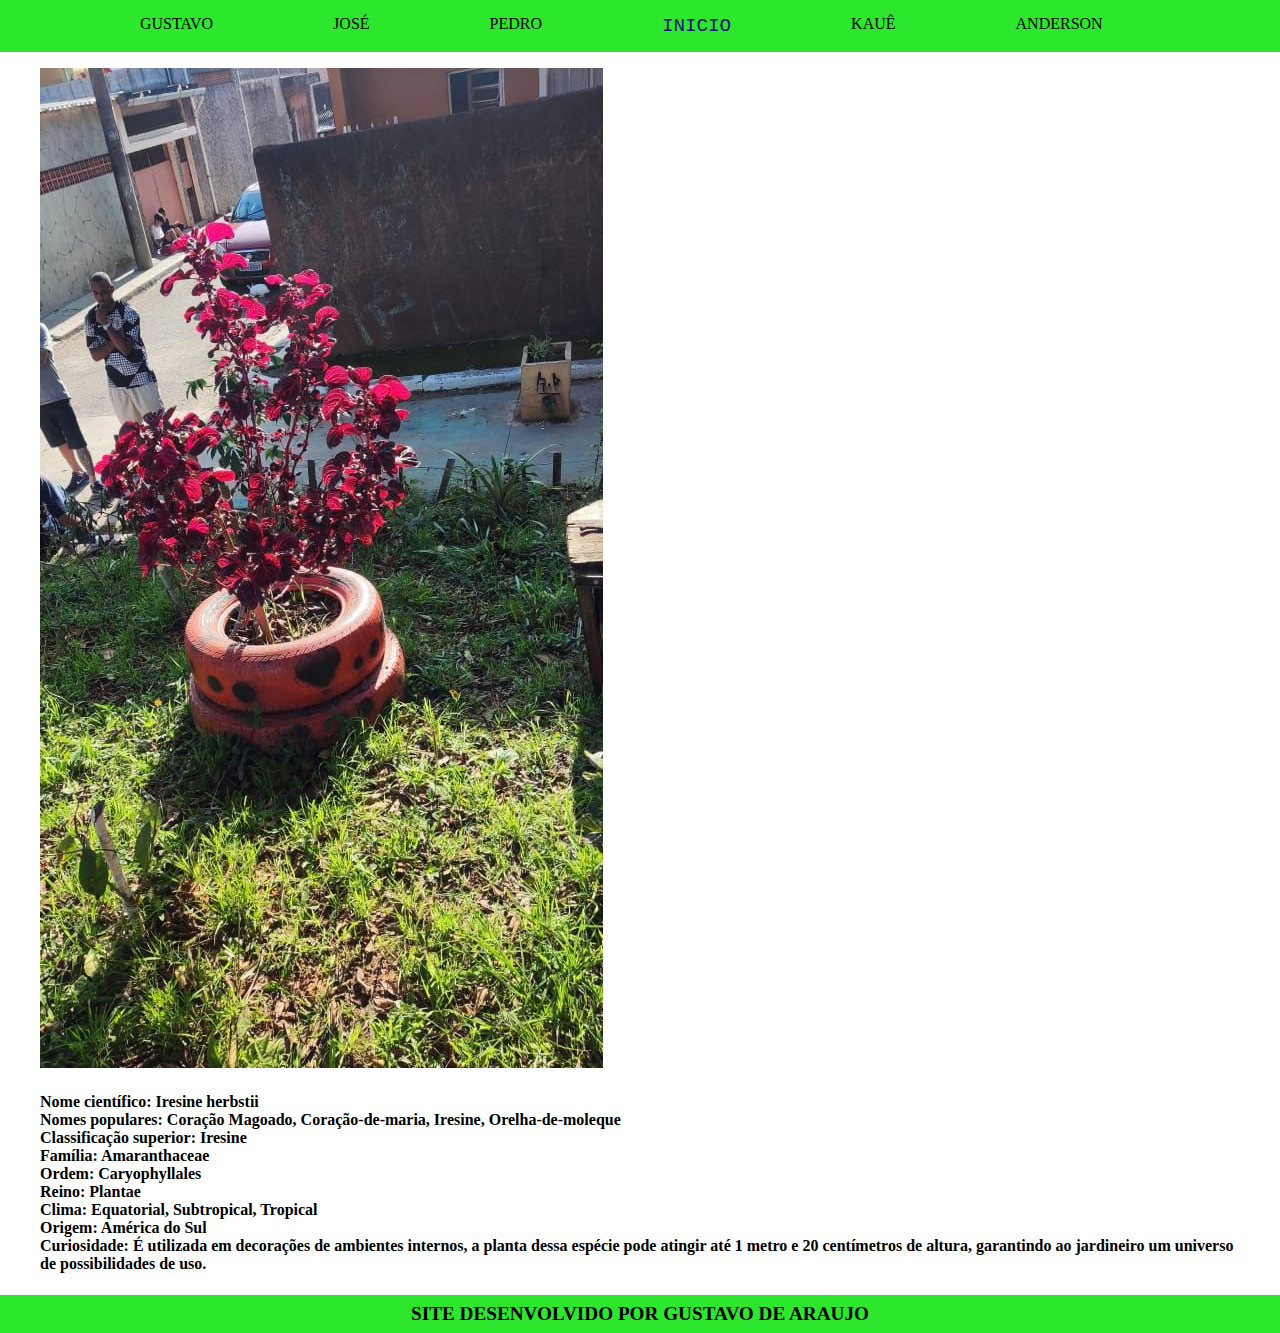
==== angeospermas.html @ c15596a7 "Update" ====
<!DOCTYPE html>
<html>
  <head>
    <meta charset="UTF-8" />
    <meta http-equiv="X-UA-Compatible" content="IE=edge" />
    <meta name="viewport" content="width=device-width, initial-scale=1.0" />
    <title>BRIOFITAS</title>
    <link rel="stylesheet" href="./CSS/header.css" />
    <link rel="stylesheet" href="./briofitas.html" />
    <link rel="stylesheet" href="./CSS/footer.css" />
  </head>
  <body>
    <header class="principal">
      <div class="cabecalho">
        <nav class="menu-header">
          <ul class="options">
            <li>GUSTAVO</li>
            <li>JOSÉ</li>
            <li>PEDRO</li>
            <a class="inicio" href="./welcome.html"><li>INICIO</li></a>
            <li>KAUÊ</li>
            <li>ANDERSON</li>
          </ul>
        </nav>
      </div>
    </header>

    <main class="main-bio">
      <div class="conteudo">
        <figure>
          <img src="./IMG/3.jpg" alt="1" />
          <figcaption>
            <h4>
              Nome científico: Iresine herbstii <br>
              Nomes populares: Coração Magoado, Coração-de-maria, Iresine, Orelha-de-moleque <br>
              Classificação superior: Iresine <br>
              Família: Amaranthaceae <br>
              Ordem: Caryophyllales <br>
              Reino: Plantae <br>
              Clima: Equatorial, Subtropical, Tropical <br>
              Origem: América do Sul <br>
              Curiosidade: É utilizada em decorações de ambientes internos, a planta dessa espécie pode
              atingir até 1 metro e 20 centímetros de altura, garantindo ao
              jardineiro um universo de possibilidades de uso.
            </h4>
          </figcaption>
          <figcaption>
            <h4>
              
            </h4>
          </figcaption>
        </figure>
      </div>
    </main>
    <footer>
      <h2>SITE DESENVOLVIDO POR GUSTAVO DE ARAUJO</h2>
    </footer>
  </body>
</html>
---- CSS/header.css ----
body{margin: 0;}

.principal{
    background-color: rgb(44, 231, 44);
}

.cabecalho{
background-color: rgb(44, 231, 44);
}

.menu-header{

}

.options{
    display: flex;
    flex-direction: row;
    padding: 15px 0 15px 80px;
    margin: 0;
}

.options > li{
    text-decoration: none;
    color: black;
    padding: 0 60px;
    list-style: none;
    font-size: 1.0em;
    align-items: center;
    text-align: center;
}


.options > .inicio{
    font-family: 'Courier New', Courier, monospace;
    color: rgb(14, 18, 119);
    text-decoration: none;
    padding: 0 60px;
    font-size: 1.2em;
    align-items: center;
    text-align: center;
    list-style: none;
}
---- CSS/footer.css ----
footer > h2{
    margin: 0;
    background: rgb(44, 231, 44);
    font-size: 1.2em;
    padding: 8px;
    text-align: center;
}
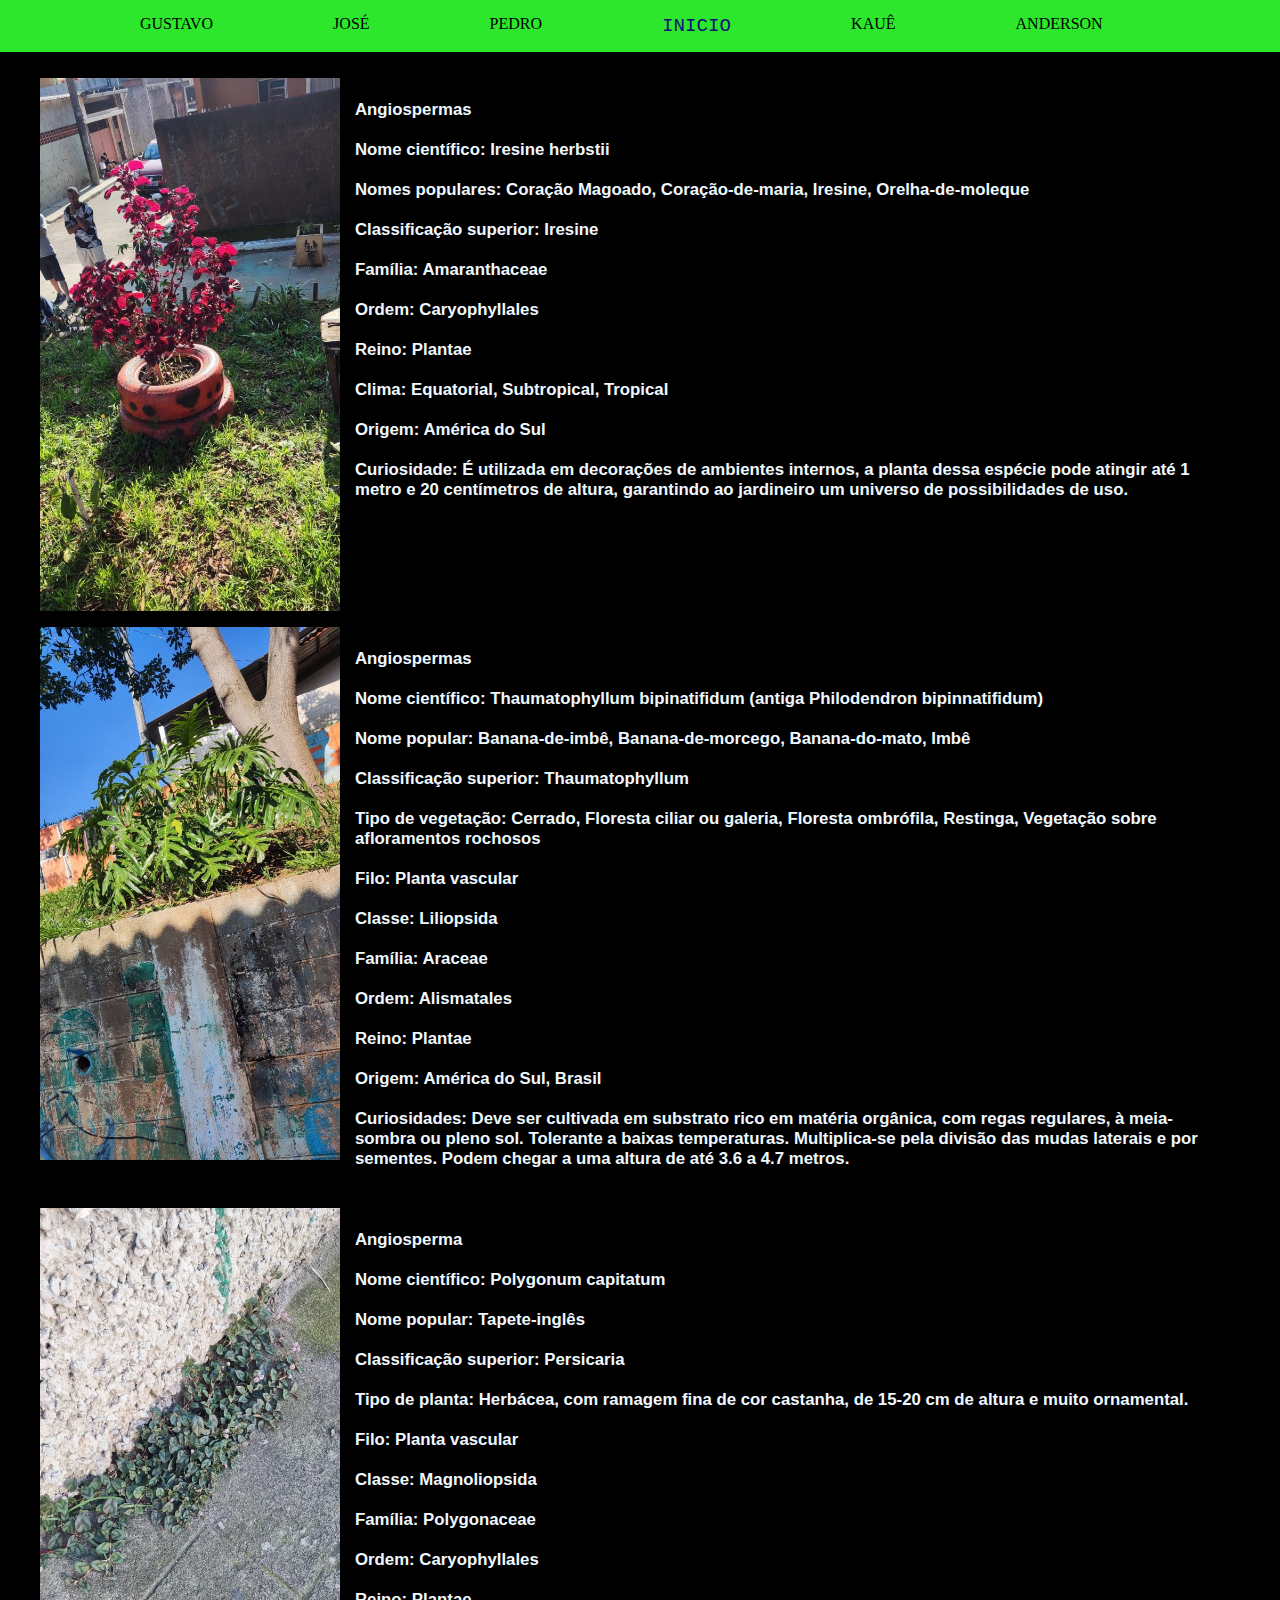
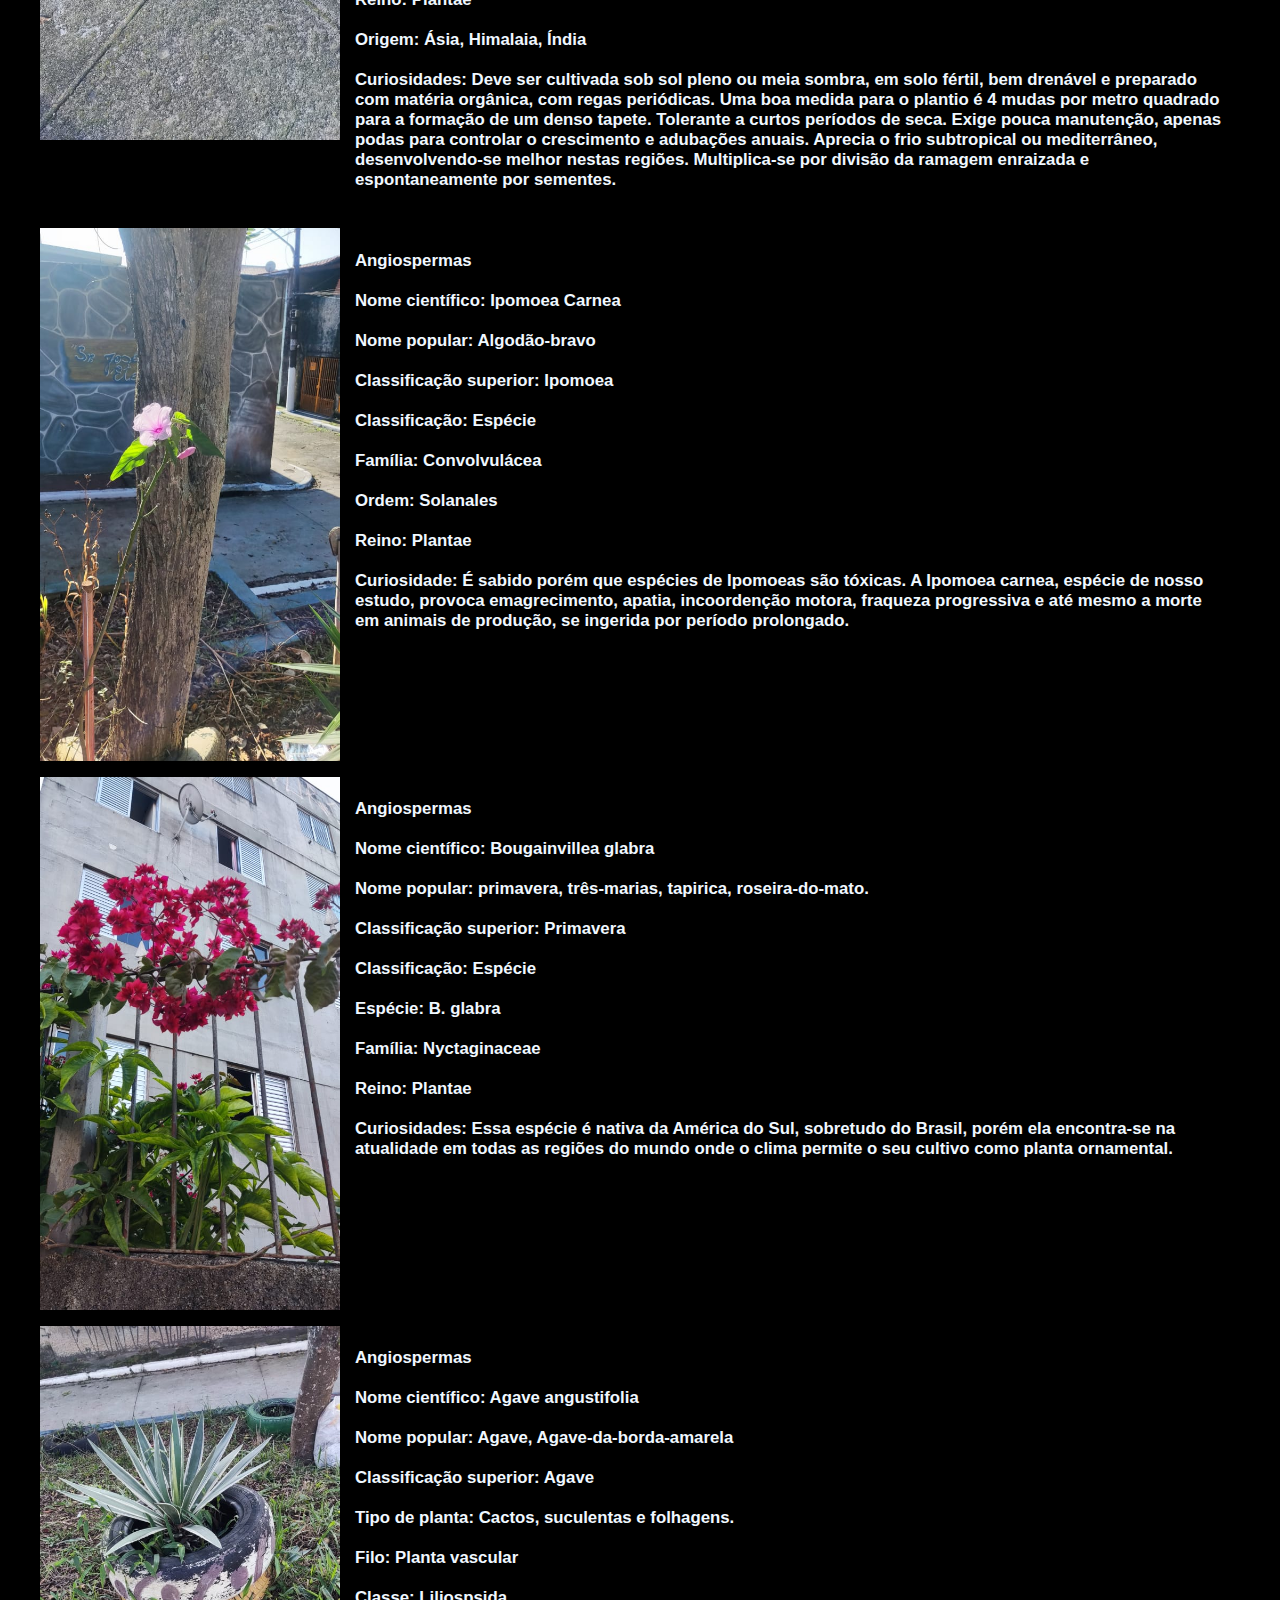
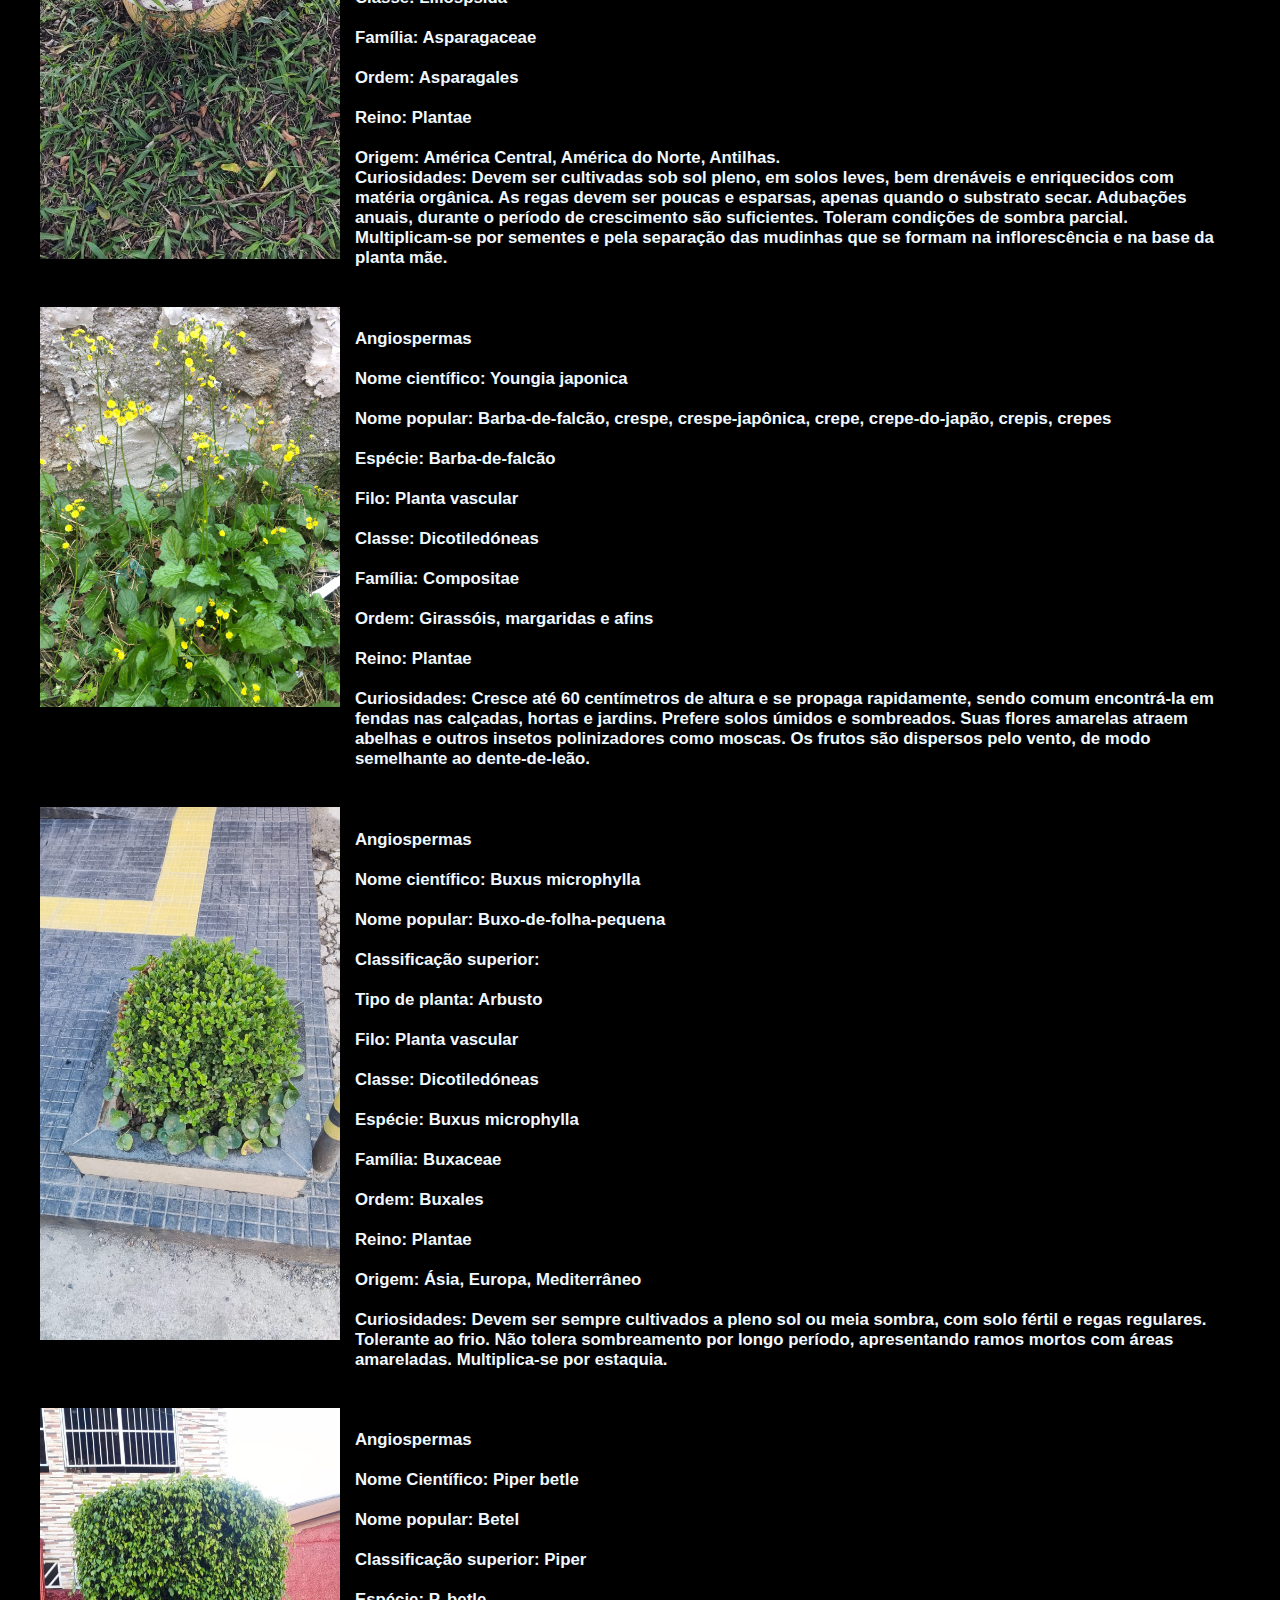
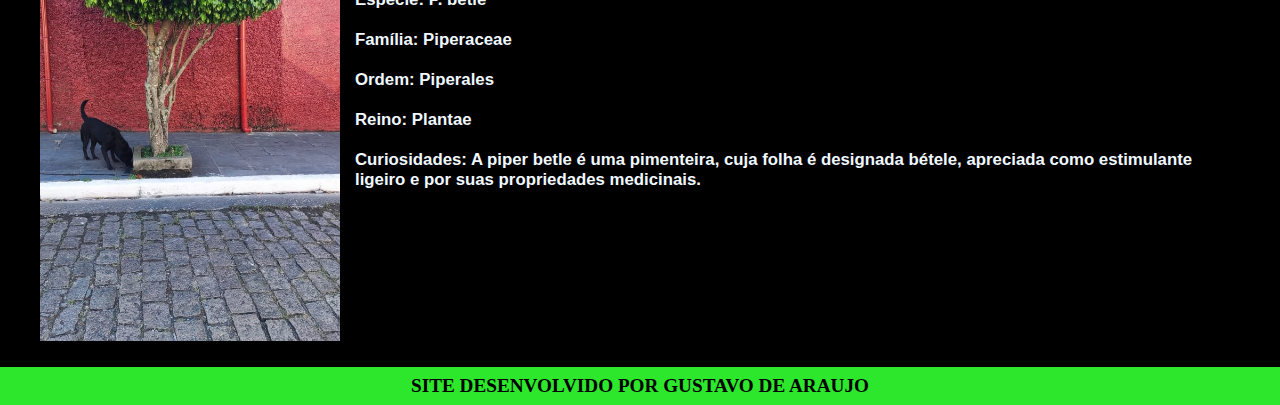
==== commit eb656a10: "Update" ====
--- a/angeospermas.html
+++ b/angeospermas.html
@@ -6,7 +6,7 @@
     <meta name="viewport" content="width=device-width, initial-scale=1.0" />
     <title>BRIOFITAS</title>
     <link rel="stylesheet" href="./CSS/header.css" />
-    <link rel="stylesheet" href="./briofitas.html" />
+    <link rel="stylesheet" href="./CSS/angespermas.css" />
     <link rel="stylesheet" href="./CSS/footer.css" />
   </head>
   <body>
@@ -27,29 +27,174 @@
 
     <main class="main-bio">
       <div class="conteudo">
-        <figure>
+        <figure class="conteudo-geral">
           <img src="./IMG/3.jpg" alt="1" />
-          <figcaption>
-            <h4>
-              Nome científico: Iresine herbstii <br>
-              Nomes populares: Coração Magoado, Coração-de-maria, Iresine, Orelha-de-moleque <br>
-              Classificação superior: Iresine <br>
-              Família: Amaranthaceae <br>
-              Ordem: Caryophyllales <br>
-              Reino: Plantae <br>
-              Clima: Equatorial, Subtropical, Tropical <br>
-              Origem: América do Sul <br>
-              Curiosidade: É utilizada em decorações de ambientes internos, a planta dessa espécie pode
-              atingir até 1 metro e 20 centímetros de altura, garantindo ao
-              jardineiro um universo de possibilidades de uso.
-            </h4>
-          </figcaption>
-          <figcaption>
-            <h4>
-              
-            </h4>
-          </figcaption>
-        </figure>
+          <figcaption class="info">
+            <h4>
+              Angiospermas <br /><br />
+              Nome científico: Iresine herbstii <br /><br />
+              Nomes populares: Coração Magoado, Coração-de-maria, Iresine,
+              Orelha-de-moleque <br /><br />
+              Classificação superior: Iresine <br /><br />
+              Família: Amaranthaceae <br /><br />
+              Ordem: Caryophyllales <br /><br />
+              Reino: Plantae <br /><br />
+              Clima: Equatorial, Subtropical, Tropical <br /><br />
+              Origem: América do Sul <br /><br />
+              Curiosidade: É utilizada em decorações de ambientes internos, a
+              planta dessa espécie pode atingir até 1 metro e 20 centímetros de
+              altura, garantindo ao jardineiro um universo de possibilidades de
+              uso.
+            </h4>
+          </figcaption>
+          </figure>
+          <figure class="conteudo-geral2">
+          <img src="./IMG/5.jpg" alt="2" />
+          <figcaption class="info">
+            <h4>
+              Angiospermas <br /><br />
+              Nome científico: Thaumatophyllum bipinatifidum (antiga
+              Philodendron bipinnatifidum) <br /><br />
+              Nome popular: Banana-de-imbê, Banana-de-morcego, Banana-do-mato,
+              Imbê <br /><br />
+              Classificação superior: Thaumatophyllum <br /><br />
+              Tipo de vegetação: Cerrado, Floresta ciliar ou galeria, Floresta
+              ombrófila, Restinga, Vegetação sobre afloramentos rochosos <br /><br />
+              Filo: Planta vascular <br /><br />
+              Classe: Liliopsida<br /><br />
+              Família: Araceae <br /><br />
+              Ordem: Alismatales <br /><br />
+              Reino: Plantae <br /><br />
+              Origem: América do Sul, Brasil <br /><br />
+              Curiosidades: Deve ser cultivada em substrato rico em matéria
+              orgânica, com regas regulares, à meia-sombra ou pleno sol.
+              Tolerante a baixas temperaturas. Multiplica-se pela divisão das
+              mudas laterais e por sementes. Podem chegar a uma altura de até
+              3.6 a 4.7 metros.
+            </h4>
+          </figcaption>
+        </figure class="info2">
+        <figure class="conteudo-geral3">
+          <img src="./IMG/6.jpg" alt="3" />
+          <figcaption class="info">
+            <h4>
+              Angiosperma <br /><br />
+              Nome científico: Polygonum capitatum <br /><br />
+              Nome popular: Tapete-inglês <br /><br />
+              Classificação superior: Persicaria <br /><br />
+              Tipo de planta: Herbácea, com ramagem fina de cor castanha, de 15-20 cm de altura
+              e muito ornamental. <br /><br />
+              Filo: Planta vascular <br /><br />
+              Classe: Magnoliopsida<br /><br />
+              Família: Polygonaceae <br /><br />
+              Ordem: Caryophyllales <br /><br />
+              Reino: Plantae <br /><br />
+              Origem: Ásia, Himalaia, Índia <br /><br />
+              Curiosidades: Deve ser cultivada sob sol
+              pleno ou meia sombra, em solo fértil, bem drenável e preparado com
+              matéria orgânica, com regas periódicas. Uma boa medida para o
+              plantio é 4 mudas por metro quadrado para a formação de um denso
+              tapete. Tolerante a curtos períodos de seca. Exige pouca
+              manutenção, apenas podas para controlar o crescimento e adubações
+              anuais. Aprecia o frio subtropical ou mediterrâneo,
+              desenvolvendo-se melhor nestas regiões. Multiplica-se por divisão
+              da ramagem enraizada e espontaneamente por sementes.
+            </h4>
+          </figcaption>
+        </figure>
+        <figure class="conteudo-geral4">
+          <img src="./IMG/4.jpg" alt="3" />
+          <figcaption class="info">
+            <h4>
+              Angiospermas <br><br />
+              Nome científico: Ipomoea Carnea <br><br />
+              Nome popular: Algodão-bravo<br><br />
+              Classificação superior: Ipomoea<br><br />
+              Classificação: Espécie<br><br />
+              Família: Convolvulácea <br><br />
+              Ordem: Solanales <br><br />
+              Reino: Plantae<br><br />
+              Curiosidade: É sabido porém que espécies de Ipomoeas são tóxicas. A Ipomoea carnea, espécie de nosso estudo, provoca emagrecimento, apatia, incoordenção motora, fraqueza progressiva e até mesmo a morte em animais de produção, se ingerida por período prolongado.
+            </h4>
+          </figcaption>
+        </figure>
+        <figure class="conteudo-geral5">
+          <img src="./IMG/1.jpg" alt="3" />
+          <figcaption class="info">
+            <h4>
+              Angiospermas <br><br />
+              Nome científico: Bougainvillea glabra<br><br />
+              Nome popular: primavera, três-marias, tapirica, roseira-do-mato.<br><br />
+              Classificação superior: Primavera<br><br />
+              Classificação: Espécie<br><br />
+              Espécie: B. glabra<br><br />
+              Família: Nyctaginaceae <br><br />
+              Reino: Plantae<br><br />
+              Curiosidades: Essa espécie é nativa da América do Sul, sobretudo do Brasil, porém ela encontra-se na atualidade em todas as regiões do mundo onde o clima permite o seu cultivo como planta ornamental.            </h4>
+          </figcaption>
+        </figure>
+        <figure class="conteudo-geral6">
+          <img src="./IMG/2.jpg" alt="3" />
+          <figcaption class="info">
+            <h4>
+              Angiospermas <br><br />
+              Nome científico: Agave angustifolia<br><br />
+              Nome popular: Agave, Agave-da-borda-amarela <br><br />
+              Classificação superior: Agave<br><br />
+              Tipo de planta: Cactos, suculentas e folhagens.<br><br />
+              Filo: Planta vascular<br><br />
+              Classe: Liliospsida<br><br />
+              Família: Asparagaceae<br><br />
+              Ordem: Asparagales<br><br />
+              Reino: Plantae <br><br />
+              Origem: América Central, América do Norte, Antilhas.<br>
+              Curiosidades: Devem ser cultivadas sob sol pleno, em solos leves, bem drenáveis e enriquecidos com matéria orgânica. As regas devem ser poucas e esparsas, apenas quando o substrato secar. Adubações anuais, durante o período de crescimento são suficientes. Toleram condições de sombra parcial. Multiplicam-se por sementes e pela separação das mudinhas que se formam na inflorescência e na base da planta mãe.          </figcaption>
+        </figure>
+        <figure class="conteudo-geral7">
+          <img src="./IMG/8.jpg" alt="3" />
+          <figcaption class="info">
+            <h4>
+              Angiospermas <br><br />
+              Nome científico: Youngia japonica<br><br />
+              Nome popular: Barba-de-falcão, crespe, crespe-japônica, crepe, crepe-do-japão, crepis, crepes<br><br />
+              Espécie: Barba-de-falcão<br><br />
+              Filo: Planta vascular<br><br />
+              Classe: Dicotiledóneas <br><br />
+              Família: Compositae<br><br />
+              Ordem: Girassóis, margaridas e afins<br><br />
+              Reino: Plantae <br><br />
+              Curiosidades: Cresce até 60 centímetros de altura e se propaga rapidamente, sendo comum encontrá-la em fendas nas calçadas, hortas e jardins. Prefere solos úmidos e sombreados. Suas flores amarelas atraem abelhas e outros insetos polinizadores como moscas. Os frutos são dispersos pelo vento, de modo semelhante ao dente-de-leão. 
+        </figure>
+        <figure class="conteudo-geral8">
+          <img src="./IMG/7.jpg" alt="3" />
+          <figcaption class="info">
+            <h4>
+              Angiospermas<br><br />
+              Nome científico: Buxus microphylla<br><br />
+              Nome popular: Buxo-de-folha-pequena<br><br />
+              Classificação superior: <br><br />
+              Tipo de planta: Arbusto<br><br />
+              Filo: Planta vascular<br><br />
+              Classe: Dicotiledóneas<br><br />
+              Espécie: Buxus microphylla<br><br />
+              Família: Buxaceae<br><br />
+              Ordem: Buxales<br><br />
+              Reino: Plantae <br><br />
+              Origem: Ásia, Europa, Mediterrâneo<br><br />
+              Curiosidades: Devem ser sempre cultivados a pleno sol ou meia sombra, com solo fértil e regas regulares. Tolerante ao frio. Não tolera sombreamento por longo período, apresentando ramos mortos com áreas amareladas. Multiplica-se por estaquia.        </figure>
+              <figure class="conteudo-geral9">
+                <img src="./IMG/9.jpg" alt="3" />
+                <figcaption class="info">
+                  <h4>
+                    Angiospermas<br><br />
+                    Nome Científico: Piper betle<br><br />
+                    Nome popular: Betel<br><br />
+                    Classificação superior: Piper<br><br />
+                    Espécie: P. betle<br><br />
+                    Família: Piperaceae<br><br />
+                    Ordem: Piperales<br><br />
+                    Reino: Plantae<br><br />
+                    Curiosidades: A piper betle é uma pimenteira, cuja folha é designada bétele, apreciada como estimulante ligeiro e por suas propriedades medicinais.        </figure>
       </div>
     </main>
     <footer>
--- a/CSS/angespermas.css
+++ b/CSS/angespermas.css
@@ -0,0 +1,39 @@
+body{margin: 0;}
+
+.main-bio{
+    display: flex;
+
+    margin: 0;
+    background-color: black;
+    padding: 10px 0;
+}
+
+img{
+    width: 25%;
+    height: 15%;
+}
+
+.conteudo-geral,
+.conteudo-geral2,
+.conteudo-geral3,
+.conteudo-geral4,
+.conteudo-geral5,
+.conteudo-geral6,
+.conteudo-geral7,
+.conteudo-geral8,
+.conteudo-geral9{
+    display: flex;
+    flex-direction: row;
+}
+
+.info{
+    display: flex;
+    flex-direction: row;
+}
+
+h4{
+    font-family: 'Gill Sans', 'Gill Sans MT', Calibri, 'Trebuchet MS', sans-serif;
+    font-size: 1.05em;
+    padding: 0 15px;
+    color: aliceblue;
+}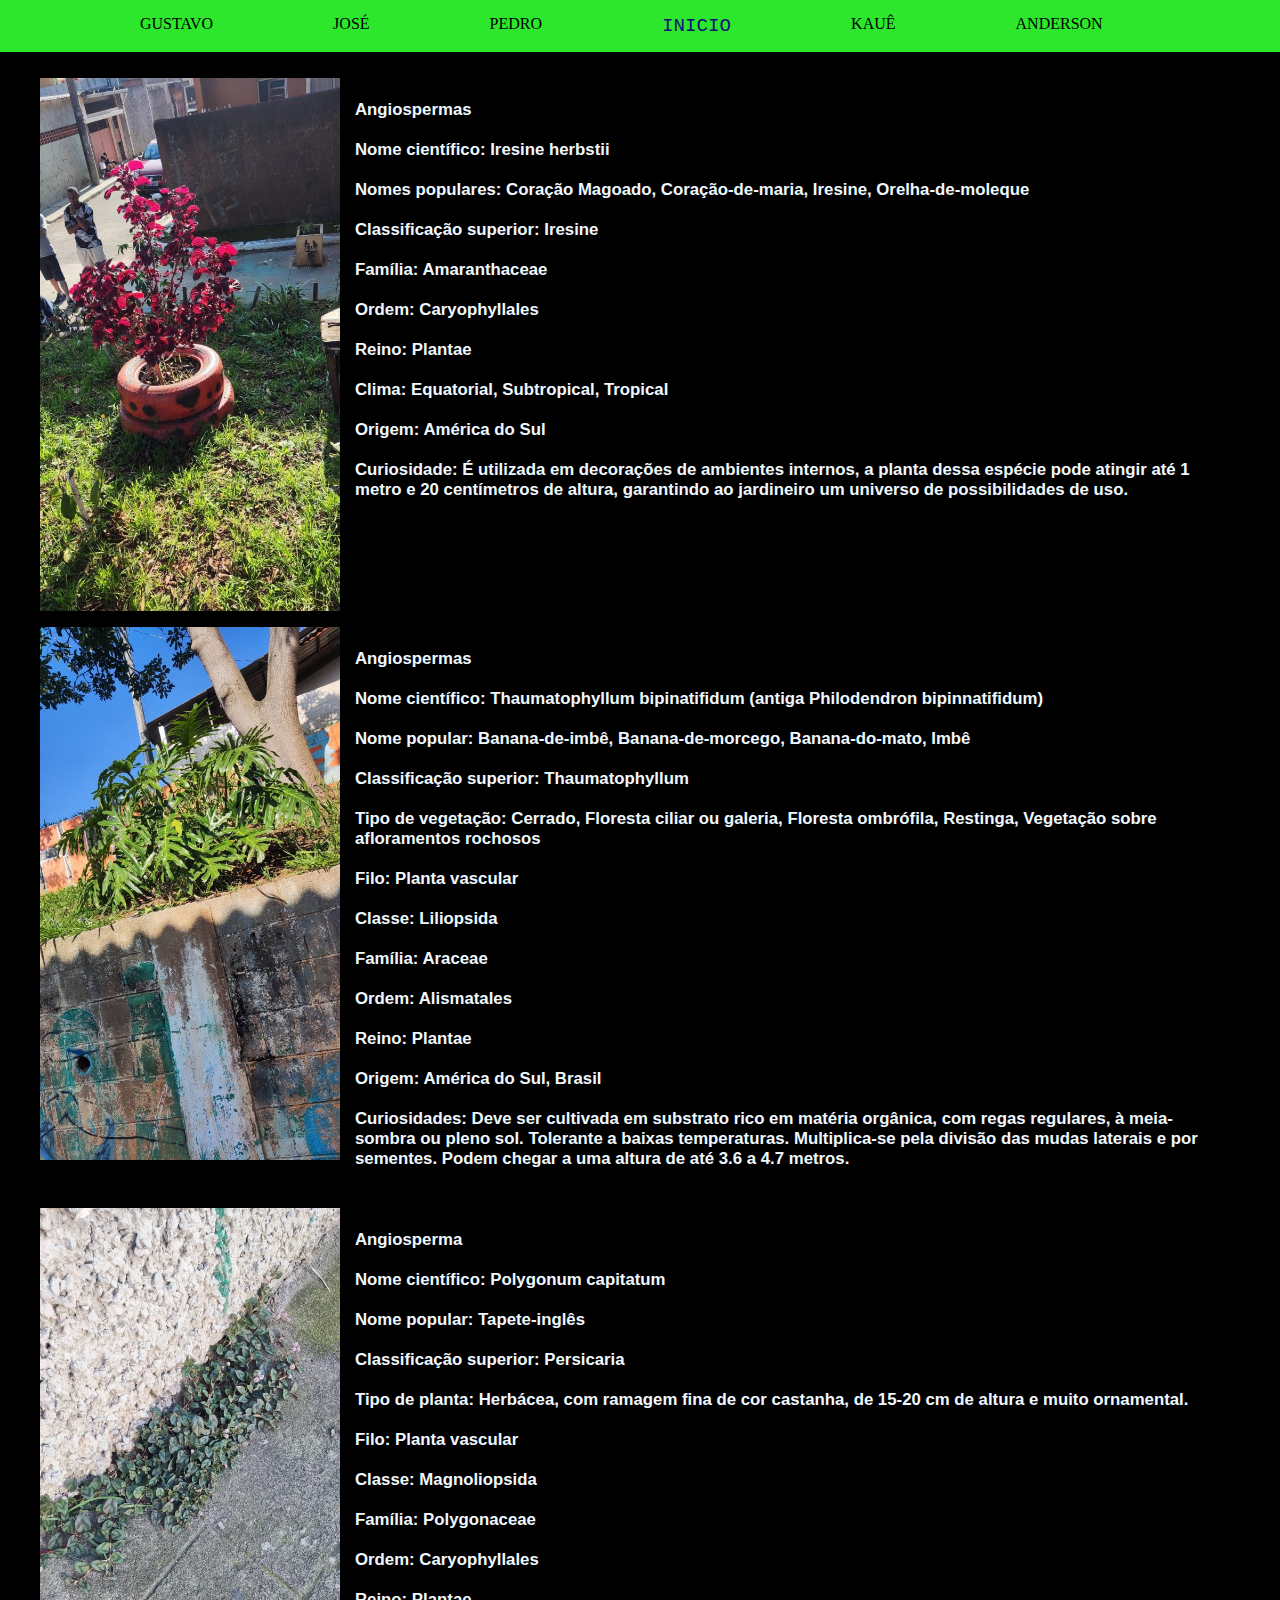
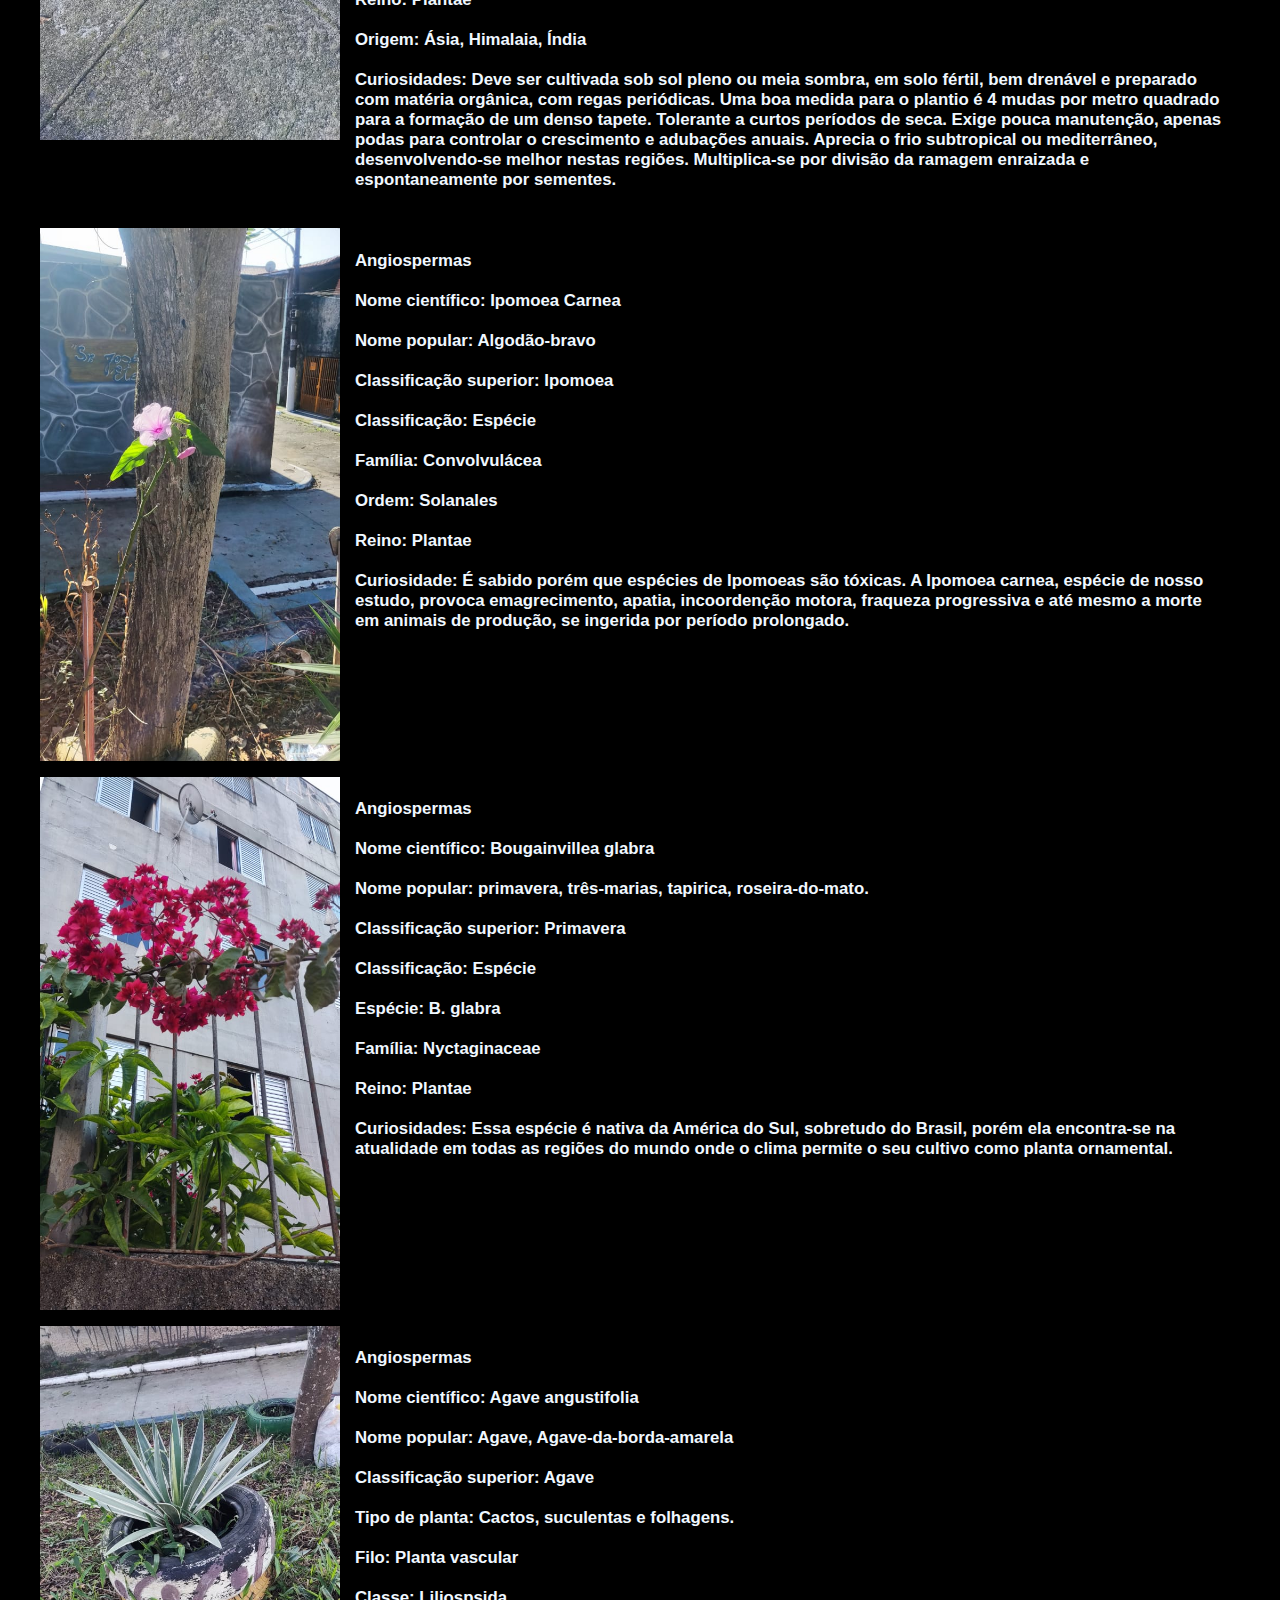
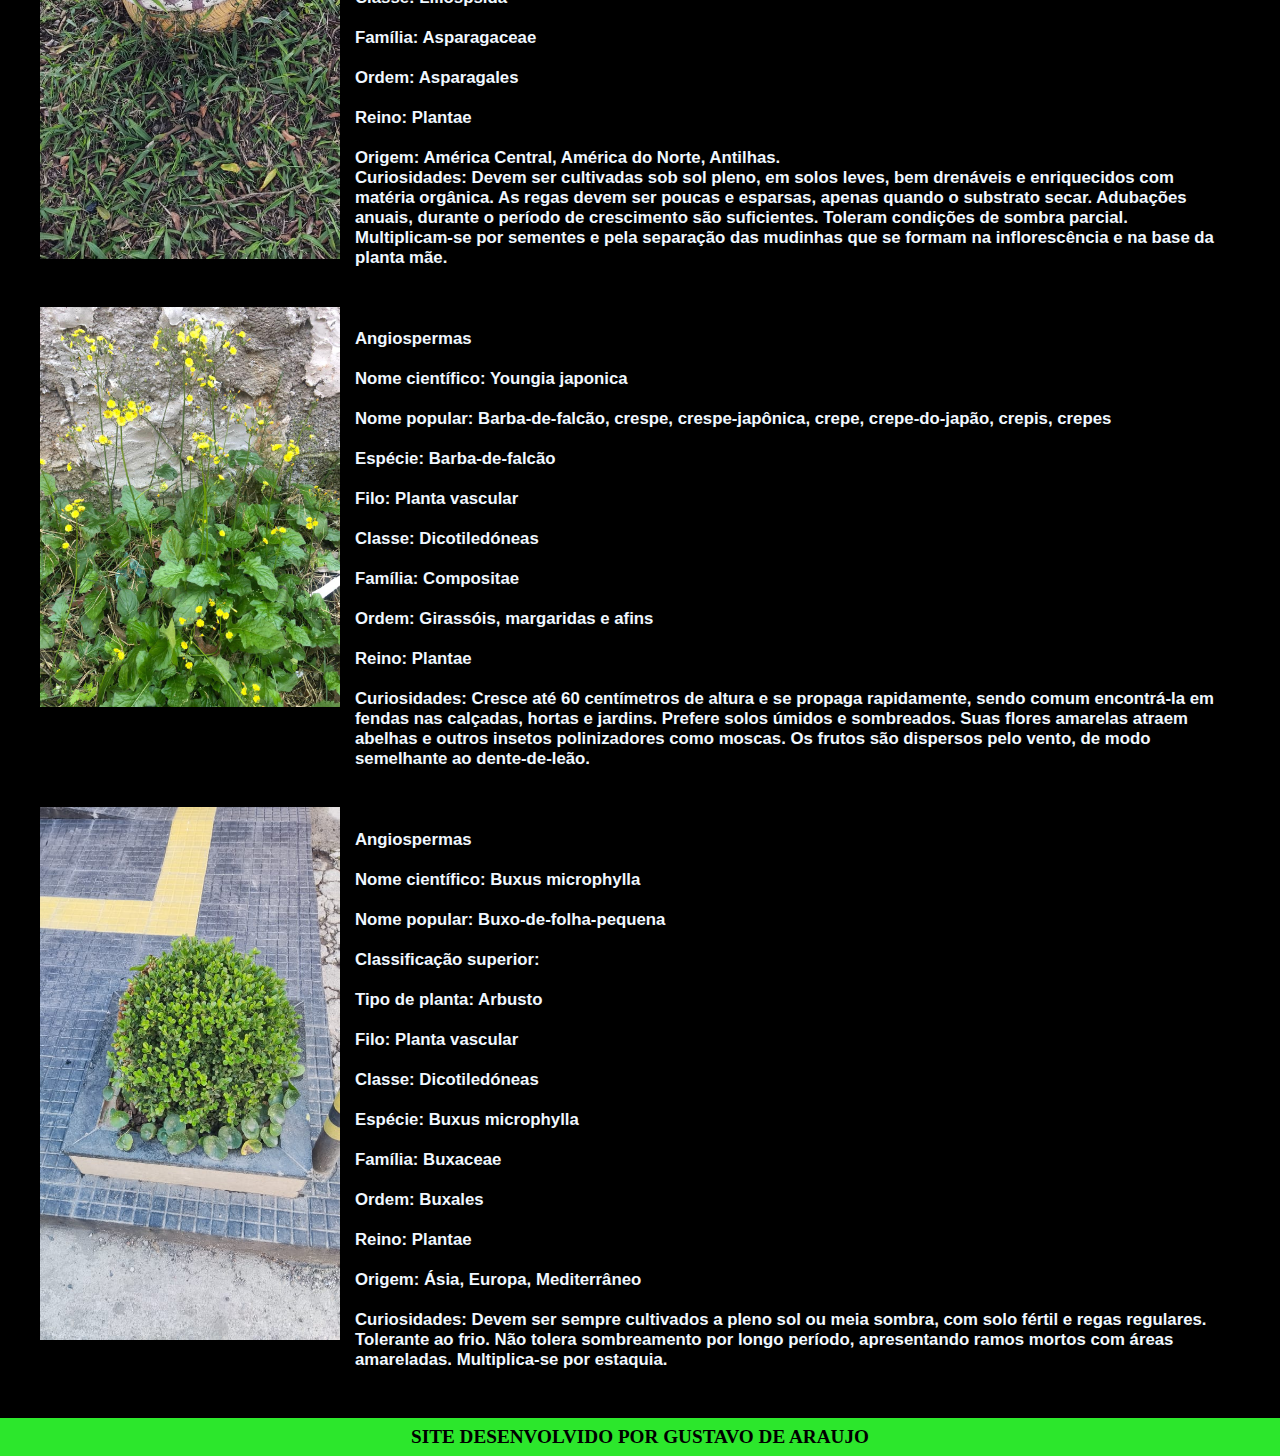
==== commit 32c7824c: "Update angeospermas.html" ====
--- a/angeospermas.html
+++ b/angeospermas.html
@@ -4,7 +4,7 @@
     <meta charset="UTF-8" />
     <meta http-equiv="X-UA-Compatible" content="IE=edge" />
     <meta name="viewport" content="width=device-width, initial-scale=1.0" />
-    <title>BRIOFITAS</title>
+    <title>ANGIOSPERMAS</title>
     <link rel="stylesheet" href="./CSS/header.css" />
     <link rel="stylesheet" href="./CSS/angespermas.css" />
     <link rel="stylesheet" href="./CSS/footer.css" />
@@ -182,19 +182,6 @@
               Reino: Plantae <br><br />
               Origem: Ásia, Europa, Mediterrâneo<br><br />
               Curiosidades: Devem ser sempre cultivados a pleno sol ou meia sombra, com solo fértil e regas regulares. Tolerante ao frio. Não tolera sombreamento por longo período, apresentando ramos mortos com áreas amareladas. Multiplica-se por estaquia.        </figure>
-              <figure class="conteudo-geral9">
-                <img src="./IMG/9.jpg" alt="3" />
-                <figcaption class="info">
-                  <h4>
-                    Angiospermas<br><br />
-                    Nome Científico: Piper betle<br><br />
-                    Nome popular: Betel<br><br />
-                    Classificação superior: Piper<br><br />
-                    Espécie: P. betle<br><br />
-                    Família: Piperaceae<br><br />
-                    Ordem: Piperales<br><br />
-                    Reino: Plantae<br><br />
-                    Curiosidades: A piper betle é uma pimenteira, cuja folha é designada bétele, apreciada como estimulante ligeiro e por suas propriedades medicinais.        </figure>
       </div>
     </main>
     <footer>
